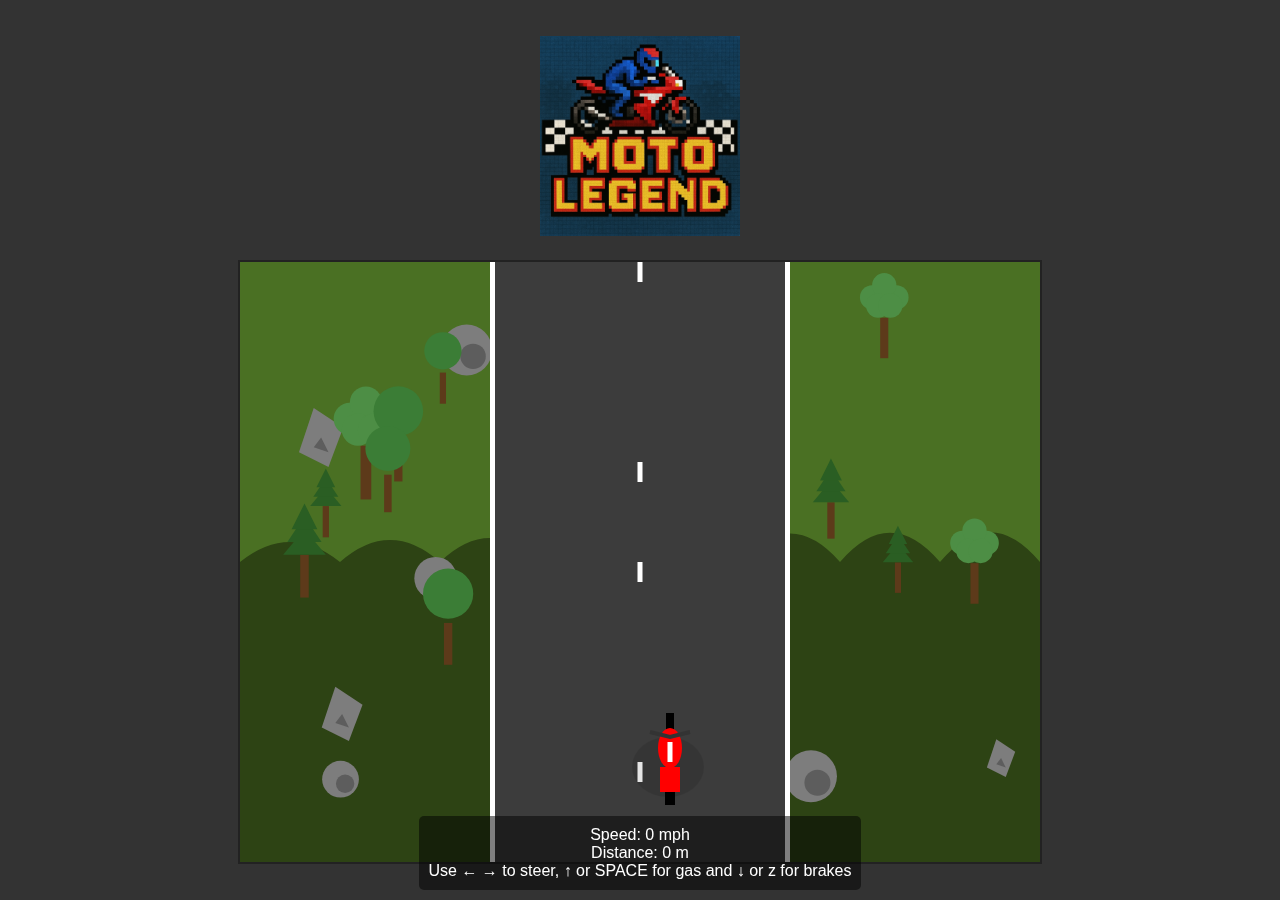
==== motorcycle/index.html @ 2a14d3ca "added motorcycle html game" ====
<!DOCTYPE html>
<html lang="en">
<head>
    <meta charset="UTF-8">
    <meta name="viewport" content="width=device-width, initial-scale=1.0">
    <title>Racing Sim with Procedural Track</title>
    <style>
        body {
            margin: 0;
            overflow: hidden;
            background-color: #333;
            display: flex;
            justify-content: center;
            align-items: center;
            height: 100vh;
            font-family: Arial, sans-serif;
        }
        .game-container {
            display: flex;
            flex-direction: column;
            align-items: center;
            width: 100%;
        }

        .logo-container {
            margin-bottom: 20px;
            text-align: center;
        }

        #gameCanvas {
            background-color: #4a4a4a;
            border: 2px solid #222;
        }
        #dashboard {
            position: absolute;
            bottom: 10px;
            color: white;
            background-color: rgba(0, 0, 0, 0.5);
            padding: 10px;
            border-radius: 5px;
            text-align: center;
        }
    </style>
</head>
<body>
    <div class="game-container">
        <div class="logo-container">
            <img src="images/logo.png" alt="Game Logo" width="200" height="200">
        </div>
        <canvas id="gameCanvas" width="800" height="600"></canvas>
    </div>

    <div id="dashboard">
        <div>Speed: <span id="speed">0</span> mph</div>
        <div>Distance: <span id="distance">0</span> m</div>
        <div>Use ← → to steer, ↑ or SPACE for gas and ↓ or z for brakes </div>
    </div>

    <script>
        // Game elements
        const canvas = document.getElementById('gameCanvas');
        const ctx = canvas.getContext('2d');
        const speedElement = document.getElementById('speed');
        const distanceElement = document.getElementById('distance');
        
        // Game state
        const state = {
            car: {
                x: canvas.width / 2,
                y: canvas.height - 100,
                width: 40,
                height: 100,
                angle: 0,
                speed: 0,
                maxSpeed: 12,
                acceleration: 0.02,
                deceleration: 0.05,
                turnSpeed: 0.05,
                xPosition: 0.2 // Lateral position on track (-1 to 1)
            },
            track: {
                width: 300,
                roadColor: '#3C3C3C',
                lineColor: '#FFFFFF',
                lineWidth: 5,
                lineGap: 30,
                lineLength: 20,
                segments: [],
                segmentLength: 100,
                segmentCount: 20,
                curvature: 0,
                targetCurvature: 0,
                maxCurvature: 0.002,
                curveChangeRate: 0.0005,
                distance: 0,
                scrollSpeed: 5
            },
            scenery: {
                trees: [],
                rocks: [],
                grassColor: '#4A7023',
                maxElements: 60
            },
            controls: {
                left: false,
                right: false,
                gas: false,
                brake: false,
            },
            gameLoop: null
        };

        // Generate a random number within a range
        function random(min, max) {
            return Math.random() * (max - min) + min;
        }

        // Initialize track segments
        function initTrack() {
            for (let i = 0; i < state.track.segmentCount; i++) {
                state.track.segments.push({
                    curve: state.track.curvature * i / 10,
                    y: i * state.track.segmentLength
                });
            }
            
            // Initialize scenery
            for (let i = 0; i < 30; i++) {
                // Add trees
                if (Math.random() > 0.2) {
                    state.scenery.trees.push({
                        x: random(-1, 1) > 0 ? random(canvas.width / 2 + state.track.width / 2 + 20, canvas.width - 50) :
                                               random(50, canvas.width / 2 - state.track.width / 2 - 20),
                        y: random(0, canvas.height * 2),
                        size: random(30, 60),
                        type: Math.floor(random(0, 3))
                    });
                }
                
                // Add rocks
                if (Math.random() > 0.4) {
                    state.scenery.rocks.push({
                        x: random(-1, 1) > 0 ? random(canvas.width / 2 + state.track.width / 2 + 10, canvas.width - 30) :
                                               random(30, canvas.width / 2 - state.track.width / 2 - 10),
                        y: random(0, canvas.height * 2),
                        size: random(15, 30),
                        type: Math.floor(random(0, 2))
                    });
                }
            }
        }

        // Handle key events
        function setupControls() {
            document.addEventListener('keydown', (event) => {
                switch (event.key) {
                    case 'ArrowLeft':
                        state.controls.left = true;
                        break;
                    case 'ArrowRight':
                        state.controls.right = true;
                        break;
                    case ' ':
                    case 'ArrowUp':
                        state.controls.gas = true;
                        break;
                    case 'z':
                    case 'ArrowDown':
                        state.controls.brake = true;
                        break;
                }
            });

            document.addEventListener('keyup', (event) => {
                switch (event.key) {
                    case 'ArrowLeft':
                        state.controls.left = false;
                        break;
                    case 'ArrowRight':
                        state.controls.right = false;
                        break;
                        case ' ':
                    case 'ArrowUp':
                        state.controls.gas = false;
                        break;
                    case 'z':
                    case 'ArrowDown':
                        state.controls.brake = false;
                        break;
                }
            });
        }

        // Update game state
        function update() {
            // Update track curvature
            if (Math.random() < 0.01) {
                state.track.targetCurvature = random(-state.track.maxCurvature, state.track.maxCurvature);
            }
            
            // Gradually change track curvature towards target
            if (state.track.curvature < state.track.targetCurvature) {
                state.track.curvature = Math.min(state.track.curvature + state.track.curveChangeRate, state.track.targetCurvature);
            } else if (state.track.curvature > state.track.targetCurvature) {
                state.track.curvature = Math.max(state.track.curvature - state.track.curveChangeRate, state.track.targetCurvature);
            }

            // Handle steering
            if (state.controls.left) {
                state.car.xPosition -= 0.02 * (state.car.speed / 3);
                state.car.angle = state.track.curvature * 10 + state.car.xPosition * 0.5;
            }
            if (state.controls.right) {
                state.car.xPosition += 0.02 * (state.car.speed / 3);
                state.car.angle = state.track.curvature * 10 + state.car.xPosition * 0.5;
            }

            if (!state.controls.left && !state.controls.right) {
                if (state.car.angle > 0) {
                    state.car.angle -= 0.01;
                } else if (state.car.angle < 0) {
                    state.car.angle += 0.01;
                }
                
            }
            
            // if car is off track slow it a LOT
            //state.car.xPosition = Math.max(-0.9, Math.min(0.9, state.car.xPosition));
            if (state.car.xPosition > 0.9 || state.car.xPosition < -0.9) {
                state.car.speed -= state.car.deceleration*4;   
                if (state.car.speed < 0) {
                    state.car.speed = 0;

                    if (state.car.xPosition > 0.9 ) {
                        state.car.xPosition -= 0.2;
                    } else {
                        state.car.xPosition += 0.2;
                    }
                }         
                
                
            }

            // Handle acceleration and deceleration
            if (state.controls.gas) {
                state.car.speed += state.car.acceleration;
                if (state.car.speed > state.car.maxSpeed) {
                    state.car.speed = state.car.maxSpeed;
                }
            } else if (state.controls.brake) {
                state.car.speed -= state.car.deceleration * 3;
                if (state.car.speed < 0) {
                    state.car.speed = 0;
                }
            
            } else {
                state.car.speed -= state.car.deceleration;
                if (state.car.speed < 0) {
                    state.car.speed = 0;
                }
            }

            // Update car position based on speed and track            
            state.car.x = canvas.width / 2 + state.car.xPosition * (state.track.width / 2);

            // Update track scroll based on car speed
            if (state.car.speed > 0) {
                state.track.distance += state.car.speed;
                
                // Scroll track segments
                for (let i = 0; i < state.track.segments.length; i++) {
                    state.track.segments[i].y += state.car.speed * state.track.scrollSpeed;
                    
                    // Reset segment when it scrolls off screen
                    if (state.track.segments[i].y > canvas.height + state.track.segmentLength) {
                        state.track.segments[i].y = state.track.segments[i].y - (state.track.segmentLength * state.track.segmentCount);
                        state.track.segments[i].curve = state.track.curvature * i / 10;
                    }
                }
                
                // Scroll scenery
                // Trees
                for (let i = 0; i < state.scenery.trees.length; i++) {
                    state.scenery.trees[i].y += state.car.speed * state.track.scrollSpeed;
                    
                    // Reset tree when it scrolls off screen
                    if (state.scenery.trees[i].y > canvas.height + 100) {
                        state.scenery.trees[i].y = -100;
                        state.scenery.trees[i].x = random(-1, 1) > 0 ? 
                            random(canvas.width / 2 + state.track.width / 2 + 20, canvas.width - 50) :
                            random(50, canvas.width / 2 - state.track.width / 2 - 20);
                        state.scenery.trees[i].size = random(30, 60);
                        state.scenery.trees[i].type = Math.floor(random(0, 3));
                    }
                }
                
                // Rocks
                for (let i = 0; i < state.scenery.rocks.length; i++) {
                    state.scenery.rocks[i].y += state.car.speed * state.track.scrollSpeed;
                    
                    // Reset rock when it scrolls off screen
                    if (state.scenery.rocks[i].y > canvas.height + 50) {
                        state.scenery.rocks[i].y = -50;
                        state.scenery.rocks[i].x = random(-1, 1) > 0 ? 
                            random(canvas.width / 2 + state.track.width / 2 + 10, canvas.width - 30) :
                            random(30, canvas.width / 2 - state.track.width / 2 - 10);
                        state.scenery.rocks[i].size = random(15, 30);
                        state.scenery.rocks[i].type = Math.floor(random(0, 2));
                    }
                }
            }

            // Update dashboard
            speedElement.textContent = Math.floor(state.car.speed * 10);
            distanceElement.textContent = Math.floor(state.track.distance);
        }

        // Draw a single frame
        function draw() {
            // Clear canvas with grass color
            ctx.fillStyle = state.scenery.grassColor;
            ctx.fillRect(0, 0, canvas.width, canvas.height);
            
            // Draw distant hills
            drawHills();
            
            // Draw rocks (behind the track)
            drawRocks();
            
            // Draw track
            drawTrack();
            
            // Draw trees (in front of track)
            drawTrees();
            
            // Draw car
            drawCar();
        }

        // Draw the background hills
        function drawHills() {
            const hillColor = '#2D4314';
            ctx.fillStyle = hillColor;
            
            // Draw multiple hills in background
            ctx.beginPath();
            ctx.moveTo(0, canvas.height / 2);
            
            // First set of hills
            for (let i = 0; i < canvas.width; i += 100) {
                ctx.quadraticCurveTo(i + 50, canvas.height / 2 - 40 - Math.sin(i / 500 + state.track.distance / 1000) * 20, i + 100, canvas.height / 2);
            }
            
            ctx.lineTo(canvas.width, canvas.height);
            ctx.lineTo(0, canvas.height);
            ctx.closePath();
            ctx.fill();
        }

        // Draw rocks
        function drawRocks() {
            state.scenery.rocks.forEach(rock => {
                if (rock.y < canvas.height && rock.y > -50) {
                    ctx.fillStyle = '#7D7D7D';
                    
                    if (rock.type === 0) {
                        // Round rock
                        ctx.beginPath();
                        ctx.arc(rock.x, rock.y, rock.size, 0, Math.PI * 2);
                        ctx.fill();
                        
                        // Add shadow detail
                        ctx.fillStyle = '#5D5D5D';
                        ctx.beginPath();
                        ctx.arc(rock.x + rock.size / 4, rock.y + rock.size / 4, rock.size / 2, 0, Math.PI * 2);
                        ctx.fill();
                    } else {
                        // Angular rock
                        ctx.beginPath();
                        ctx.moveTo(rock.x, rock.y - rock.size);
                        ctx.lineTo(rock.x + rock.size, rock.y - rock.size / 3);
                        ctx.lineTo(rock.x + rock.size / 2, rock.y + rock.size);
                        ctx.lineTo(rock.x - rock.size / 2, rock.y + rock.size / 2);
                        ctx.closePath();
                        ctx.fill();
                        
                        // Add shadow detail
                        ctx.fillStyle = '#5D5D5D';
                        ctx.beginPath();
                        ctx.moveTo(rock.x + rock.size / 4, rock.y);
                        ctx.lineTo(rock.x + rock.size / 2, rock.y + rock.size / 2);
                        ctx.lineTo(rock.x, rock.y + rock.size / 3);
                        ctx.closePath();
                        ctx.fill();
                    }
                }
            });
        }

        // Draw trees
        function drawTrees() {
            state.scenery.trees.forEach(tree => {
                if (tree.y < canvas.height && tree.y > -100) {
                    // Draw trunk
                    ctx.fillStyle = '#5D3A1A';
                    ctx.fillRect(tree.x - tree.size / 10, tree.y, tree.size / 5, tree.size);
                    
                    if (tree.type === 0) {
                        // Pine tree
                        const leafColor = '#2A5E23';
                        ctx.fillStyle = leafColor;
                        
                        // Draw triangular sections
                        for (let i = 0; i < 3; i++) {
                            const sectionHeight = tree.size * 0.6;
                            const yOffset = tree.y - (i * sectionHeight / 2);
                            const width = tree.size * (1 - i * 0.2);
                            
                            ctx.beginPath();
                            ctx.moveTo(tree.x, yOffset - sectionHeight);
                            ctx.lineTo(tree.x + width / 2, yOffset);
                            ctx.lineTo(tree.x - width / 2, yOffset);
                            ctx.closePath();
                            ctx.fill();
                        }
                    } else if (tree.type === 1) {
                        // Round tree
                        ctx.fillStyle = '#3B7D36';
                        ctx.beginPath();
                        ctx.arc(tree.x, tree.y - tree.size * 0.7, tree.size * 0.6, 0, Math.PI * 2);
                        ctx.fill();
                    } else {
                        // Bushy tree
                        ctx.fillStyle = '#4D8E45';
                        
                        // Draw multiple circles for leaves
                        const centers = [
                            {x: tree.x - tree.size * 0.3, y: tree.y - tree.size * 0.5},
                            {x: tree.x + tree.size * 0.3, y: tree.y - tree.size * 0.5},
                            {x: tree.x, y: tree.y - tree.size * 0.8},
                            {x: tree.x - tree.size * 0.15, y: tree.y - tree.size * 0.3},
                            {x: tree.x + tree.size * 0.15, y: tree.y - tree.size * 0.3}
                        ];
                        
                        centers.forEach(center => {
                            ctx.beginPath();
                            ctx.arc(center.x, center.y, tree.size * 0.3, 0, Math.PI * 2);
                            ctx.fill();
                        });
                    }
                }
            });
        }

        // Draw the racetrack
        function drawTrack() {
            // Sort segments by y position for proper rendering
            const sortedSegments = [...state.track.segments].sort((a, b) => a.y - b.y);
            
            // Accumulate total curvature
            let totalCurve = 0;
            
            // Draw each track segment
            ctx.save(); 
            sortedSegments.forEach(segment => {
                if (segment.y <= canvas.height && segment.y + state.track.segmentLength >= 0) {
                    // Calculate offset based on accumulated curve
                    totalCurve += segment.curve;
                    
                    // Calculate center of track segment
                    const centerX = canvas.width / 2 + totalCurve * 10 * (segment.y - canvas.height / 2);
                    // Calculate the angle of this segment based on curve
                    const segmentAngle = Math.atan2(segment.curve * -500, state.track.segmentLength);                                                       
                    ctx.rotate(segmentAngle);
                            
                    // Draw road
                    ctx.fillStyle = state.track.roadColor;
                    ctx.fillRect(
                        centerX - state.track.width / 2, 
                        segment.y, 
                        state.track.width, 
                        state.track.segmentLength
                    );
                    
                    // Draw center line
                    if (Math.floor((segment.y + state.track.distance) / state.track.lineGap) % 2 === 0) {
                        ctx.fillStyle = state.track.lineColor;
                        ctx.fillRect(
                            centerX - state.track.lineWidth / 2, 
                            segment.y, 
                            state.track.lineWidth, 
                            state.track.lineLength
                        );
                    }
                    
                    // Draw side lines
                    ctx.fillStyle = state.track.lineColor;
                    ctx.fillRect(
                        centerX   - state.track.width / 2, 
                        segment.y, 
                        state.track.lineWidth, 
                        state.track.segmentLength
                    );
                    ctx.fillRect(
                        centerX + state.track.width / 2 - state.track.lineWidth, 
                        segment.y, 
                        state.track.lineWidth, 
                        state.track.segmentLength
                    );

                    
                }
                
            });
            ctx.restore();

            
        }

        // Draw the player's car
        // Draw the player's motorcycle
        function drawCar() {
            ctx.save();
            
            // Translate to bike position and rotate
            ctx.translate(state.car.x, state.car.y);
            ctx.rotate(state.car.angle);
            
            // Draw bike shadow
            ctx.fillStyle = 'rgba(0, 0, 0, 0.1)';
            ctx.beginPath();
            ctx.ellipse(-2, 5, state.car.width * 0.9, state.car.height * 0.3, 0, 0, Math.PI * 2);
            ctx.fill();
            
            // Front wheel
            ctx.fillStyle = 'black';
            ctx.beginPath();
            ctx.fillRect(-state.car.width / 10, -state.car.height / 2 + 1, state.car.width/5, state.car.height/4);

            // Rear wheel
            ctx.fillStyle = 'black';
            ctx.beginPath();
            ctx.fillRect(-state.car.width / 8, -state.car.height/ 50 + 20, state.car.width/4, state.car.height/4);

            // Tank
            ctx.fillStyle = '#FF0000';
            ctx.beginPath();
            ctx.ellipse(0, -14, state.car.width * 0.3, state.car.height * 0.20, 0, 0, Math.PI * 2);
            ctx.fill();
            // Tail
            ctx.fillStyle =  '#FF0000';
            ctx.beginPath();
            ctx.fillRect(-state.car.width / 4, state.car.height/5-15, state.car.width * 0.5, state.car.height/4);

             // Handlebars
            ctx.strokeStyle = '#333';
            ctx.lineWidth = 4;
            ctx.beginPath();
            ctx.moveTo(-state.car.width/2, -state.car.height * 0.6+30);
            ctx.lineTo(0, -state.car.height * 0.55+30);
            ctx.lineTo(state.car.width/2, -state.car.height * 0.6+30);

            ctx.stroke();


            //racing stripe
            ctx.strokeStyle = '#FFFFFF';
            ctx.lineWidth = 5;
            ctx.beginPath();
            ctx.moveTo(0, 0);
            ctx.lineTo(0, -state.car.height/5);


            ctx.stroke();

                                    
            ctx.restore();
        }

        // Main game loop
        function gameLoop() {
            update();
            draw();
            requestAnimationFrame(gameLoop);
        }

        // Initialize and start the game
        function startGame() {
            setupControls();
            initTrack();
            gameLoop();
        }

        // Start the game when page loads
        window.onload = startGame;
    </script>
</body>
</html>
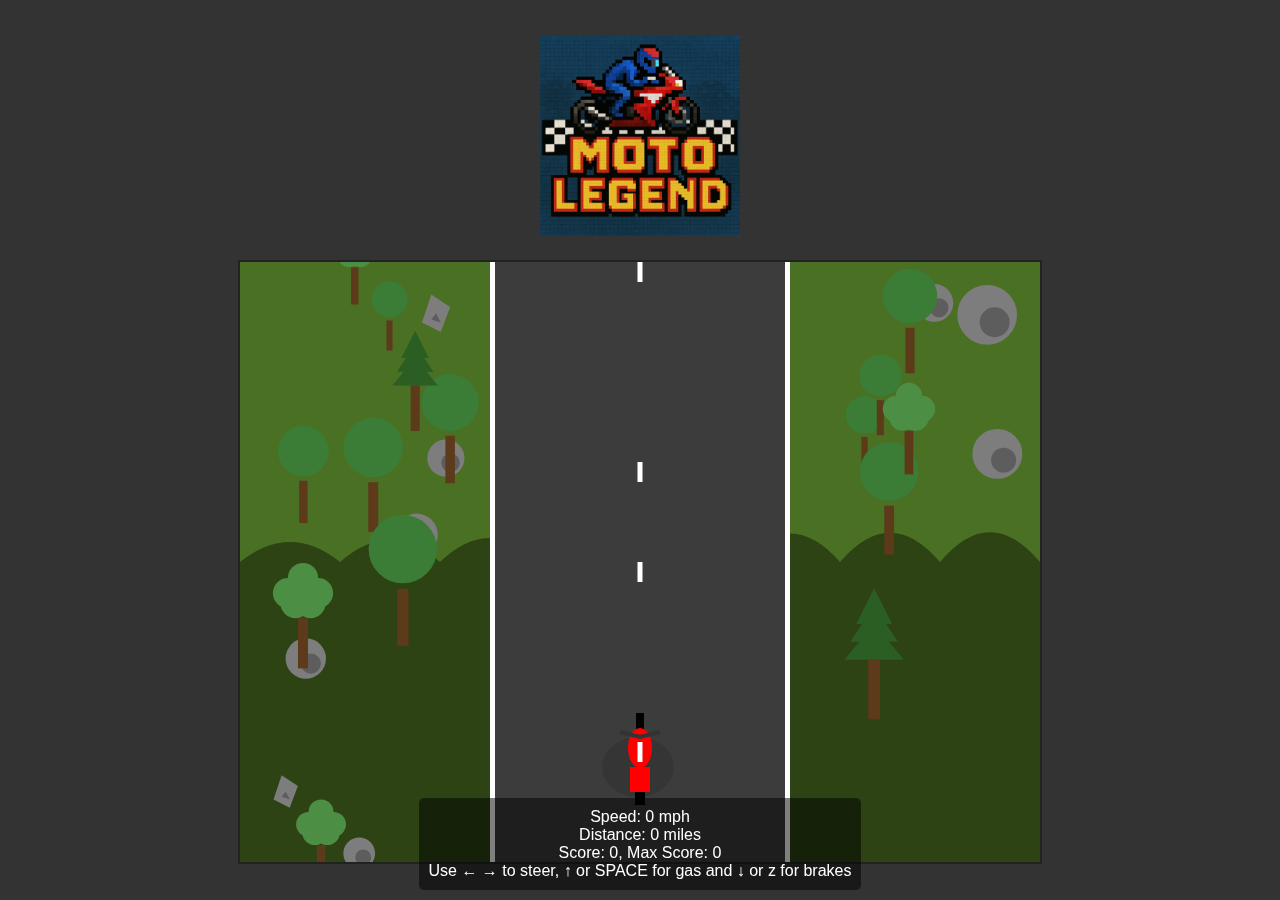
==== commit e6c9c78d: "add scoring" ====
--- a/motorcycle/index.html
+++ b/motorcycle/index.html
@@ -52,7 +52,8 @@
 
     <div id="dashboard">
         <div>Speed: <span id="speed">0</span> mph</div>
-        <div>Distance: <span id="distance">0</span> m</div>
+        <div>Distance: <span id="distance">0</span> miles</div>
+        <div> Score: <span id="score">0</span>, Max Score: <span id="max_score">0</span></div>
         <div>Use ← → to steer, ↑ or SPACE for gas and ↓ or z for brakes </div>
     </div>
 
@@ -62,6 +63,8 @@
         const ctx = canvas.getContext('2d');
         const speedElement = document.getElementById('speed');
         const distanceElement = document.getElementById('distance');
+        const scoreElement = document.getElementById('score');
+        const maxScoreElement = document.getElementById('max_score');
         
         // Game state
         const state = {
@@ -76,7 +79,9 @@
                 acceleration: 0.02,
                 deceleration: 0.05,
                 turnSpeed: 0.05,
-                xPosition: 0.2 // Lateral position on track (-1 to 1)
+                xPosition: 0.2, // Lateral position on track (-1 to 1)
+                score: 0,
+                maxScoreSeen: 0
             },
             track: {
                 width: 300,
@@ -90,16 +95,17 @@
                 segmentCount: 20,
                 curvature: 0,
                 targetCurvature: 0,
-                maxCurvature: 0.002,
+                maxCurvature: 0.003,
                 curveChangeRate: 0.0005,
                 distance: 0,
-                scrollSpeed: 5
+                scrollSpeed: 5,
+                centerX: 0
             },
             scenery: {
                 trees: [],
                 rocks: [],
                 grassColor: '#4A7023',
-                maxElements: 60
+                maxElements: 40
             },
             controls: {
                 left: false,
@@ -226,19 +232,26 @@
             
             // if car is off track slow it a LOT
             //state.car.xPosition = Math.max(-0.9, Math.min(0.9, state.car.xPosition));
-            if (state.car.xPosition > 0.9 || state.car.xPosition < -0.9) {
+            let distance_from_center = ((400 - state.track.centerX)/100) + state.car.xPosition;
+            state.car.score  += (state.car.speed - (state.car.speed * (0.3-distance_from_center)))/100;
+            
+            if (distance_from_center > 0.75 || distance_from_center < -0.75) {
                 state.car.speed -= state.car.deceleration*4;   
                 if (state.car.speed < 0) {
                     state.car.speed = 0;
 
-                    if (state.car.xPosition > 0.9 ) {
+                    if (distance_from_center > 0.75 ) {
                         state.car.xPosition -= 0.2;
                     } else {
                         state.car.xPosition += 0.2;
                     }
-                }         
+                }        
                 
-                
+                if (state.car.score > 1000) {
+                    state.car.score -= 1000;
+                } else {
+                    state.car.score = 0;
+                }                
             }
 
             // Handle acceleration and deceleration
@@ -260,12 +273,14 @@
                 }
             }
 
+           
+
             // Update car position based on speed and track            
             state.car.x = canvas.width / 2 + state.car.xPosition * (state.track.width / 2);
 
             // Update track scroll based on car speed
             if (state.car.speed > 0) {
-                state.track.distance += state.car.speed;
+                state.track.distance += state.car.speed / 10000 ;
                 
                 // Scroll track segments
                 for (let i = 0; i < state.track.segments.length; i++) {
@@ -313,6 +328,13 @@
             // Update dashboard
             speedElement.textContent = Math.floor(state.car.speed * 10);
             distanceElement.textContent = Math.floor(state.track.distance);
+
+            scoreElement.textContent =  Math.floor(state.car.score);
+            if (state.car.maxScoreSeen < state.car.score) {
+                state.car.maxScoreSeen = state.car.score;
+            }
+            maxScoreElement.textContent = Math.floor(state.car.maxScoreSeen);
+            
         }
 
         // Draw a single frame
@@ -469,6 +491,8 @@
                     
                     // Calculate center of track segment
                     const centerX = canvas.width / 2 + totalCurve * 10 * (segment.y - canvas.height / 2);
+                    state.track.centerX = centerX;
+
                     // Calculate the angle of this segment based on curve
                     const segmentAngle = Math.atan2(segment.curve * -500, state.track.segmentLength);                                                       
                     ctx.rotate(segmentAngle);
@@ -586,6 +610,7 @@
 
         // Initialize and start the game
         function startGame() {
+            maxScoreElement.textContent = "0";
             setupControls();
             initTrack();
             gameLoop();
